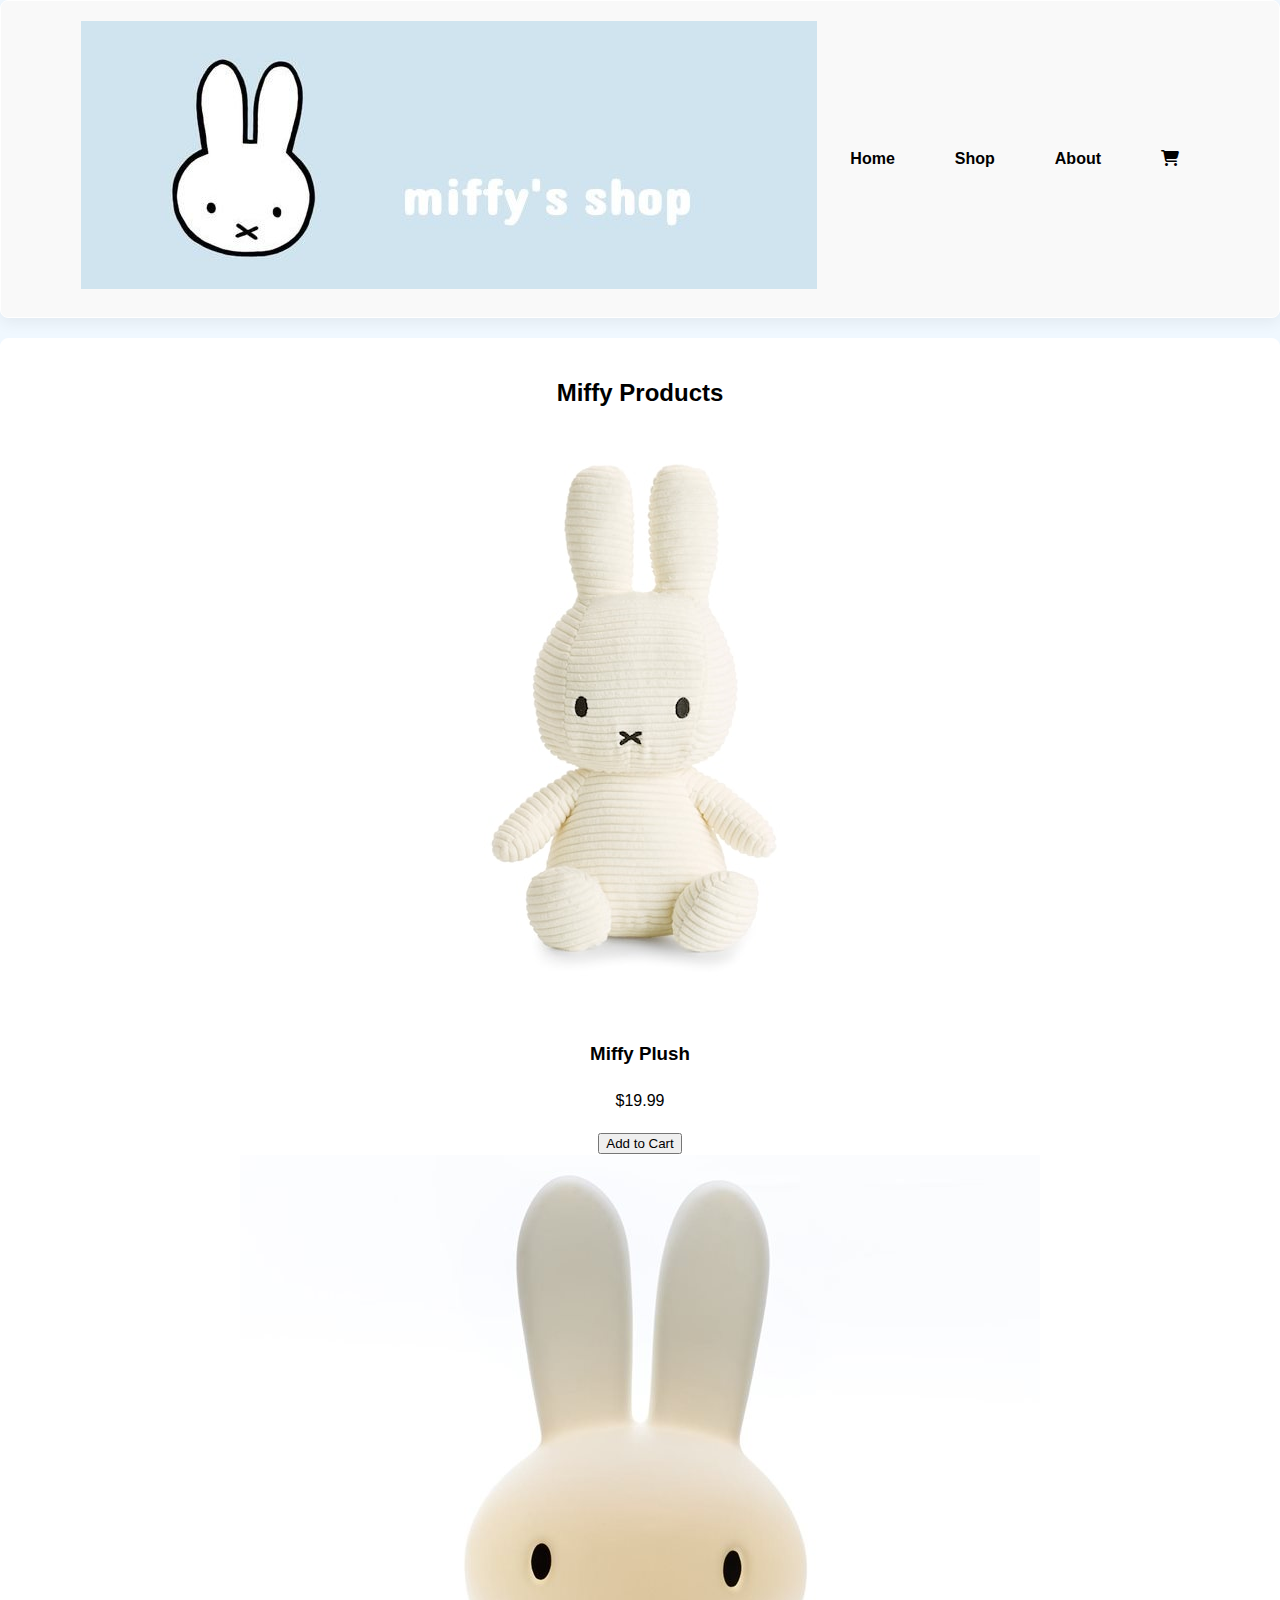
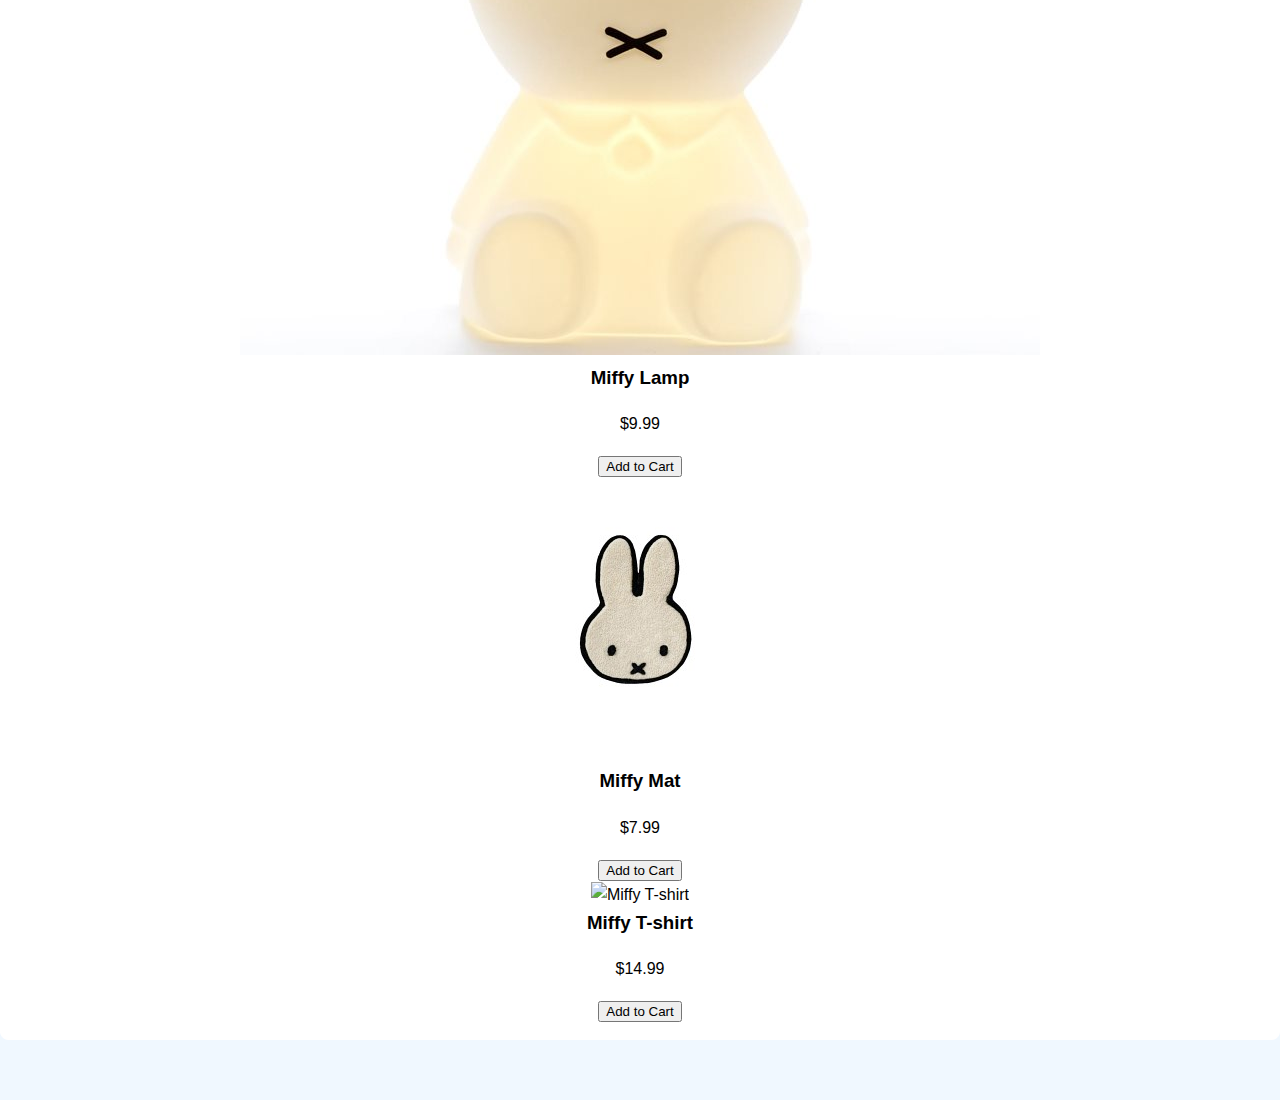
==== shop.html @ 46ff6d5c "addedshit" ====
<!DOCTYPE html>
<html lang="en">
<head>
    <meta charset="UTF-8">
    <meta name="viewport" content="width=device-width, initial-scale=1.0">
    <title>Miffy's Shop</title>
    <link rel="stylesheet" href="style.css">
    <!-- Font Awesome för ikoner -->
    <link href="https://cdnjs.cloudflare.com/ajax/libs/font-awesome/6.4.2/css/all.min.css" rel="stylesheet">
</head>
<body>
    
    <!-- Header -->
    <section id="header">
        <a href="#"><img src="bluemiffy.jpg" alt="Miffy Logo"></a>

        <nav>
            <ul id="navigation-bar">
                <li><a href="index.html">Home</a></li>
                <li><a href="shop.html">Shop</a></li>
                <li><a href="about.html">About</a></li>
                <li><a href="#"><i class="fas fa-shopping-cart"></i></a></li> <!-- Varukorgsikon -->
            </ul>
        </nav>
    </section>

    <section id="shop">
        <h2>Miffy Products</h2>
        <div id="product-list"></div>
    </section>

    

    <script src="script.js"></script>
</body>
</html>
---- style.css ----
body {
    margin: 0;
    font-family: Arial, Helvetica, sans-serif;
    line-height: 1.6;
    background-color: aliceblue;
    color: black;
    margin-bottom: 60px;
}

#header {
    display: flex;
    align-items: center;
    justify-content: space-between;
    padding: 20px 80px;
    box-shadow: 0 5px 15px rgba(0, 0, 0, 0.06);
    background-color: #f9f9f9;
    position: relative;
    height: auto;
}

#navigation-bar {
    display: flex; /* Gör navigationen till en flexbox */
    align-items: center; /* Centrerar länkarna vertikalt */
    justify-content: space-between; /* Jämnt utrymme mellan länkar */
    gap: 20px;
    list-style: none;
    margin: 0;
    padding: 0;
    width: 50%; /* Ge plats till navigeringen */
}

#navigation-bar a {
    text-decoration: none;
    color: black;
    font-size: 16px;
    font-weight: 600;
    transition: color 0.3s ease;
}

#navigation-bar li{
    list-style: none;
    padding: 0 20px;
}

#navigation-bar li a:hover{
    color: hsl(191, 67%, 77%);
}

#big-picture {
    background-image: url('miffy-back.jpg');
    width: 100%;
    height: 100vh; /* Fyll hela höjden på skärmen */
    background-size: contain; /* Bilden skalas så att den inte klipps bort */
    background-position: center center; /* Centrerar bilden både horisontellt och vertikalt */
    background-repeat: no-repeat; /* Förhindrar att bilden upprepas */
    
}


header h1 {
    margin: 0;
    padding: 0;
    font-size: 2.5em;
}

header h2 {
    margin: 0;
    padding: 0;
    font-size: 1.5em;
    font-weight: normal;
    text-align: center;
}


section {
    margin-bottom: 20px;
    padding: 15px;
    border: 1px solid hsl(0, 0%, 100%);
    border-radius: 8px;
    background-color: #ffff;
    text-align: center;
}

.highlight {
    color: red; 
}

.Welcome_color {
    color: hwb(197 57% 12% / 0.78);
}

#miffy_plush {
    float: left;  
    margin-right: 20px;  
    width: 200px;  
}

#miffy_lamp {
    float: right;  
    margin-right: 20px;  
    width: 200px;  
}

section h3 {
    margin-top: 0;
    padding: 0;
}


body.light-theme {
    background-color: white;
    color: black;

}

body.dark-theme {
    background-color: #1e1e1e;
    color: #f4f4f9;

}
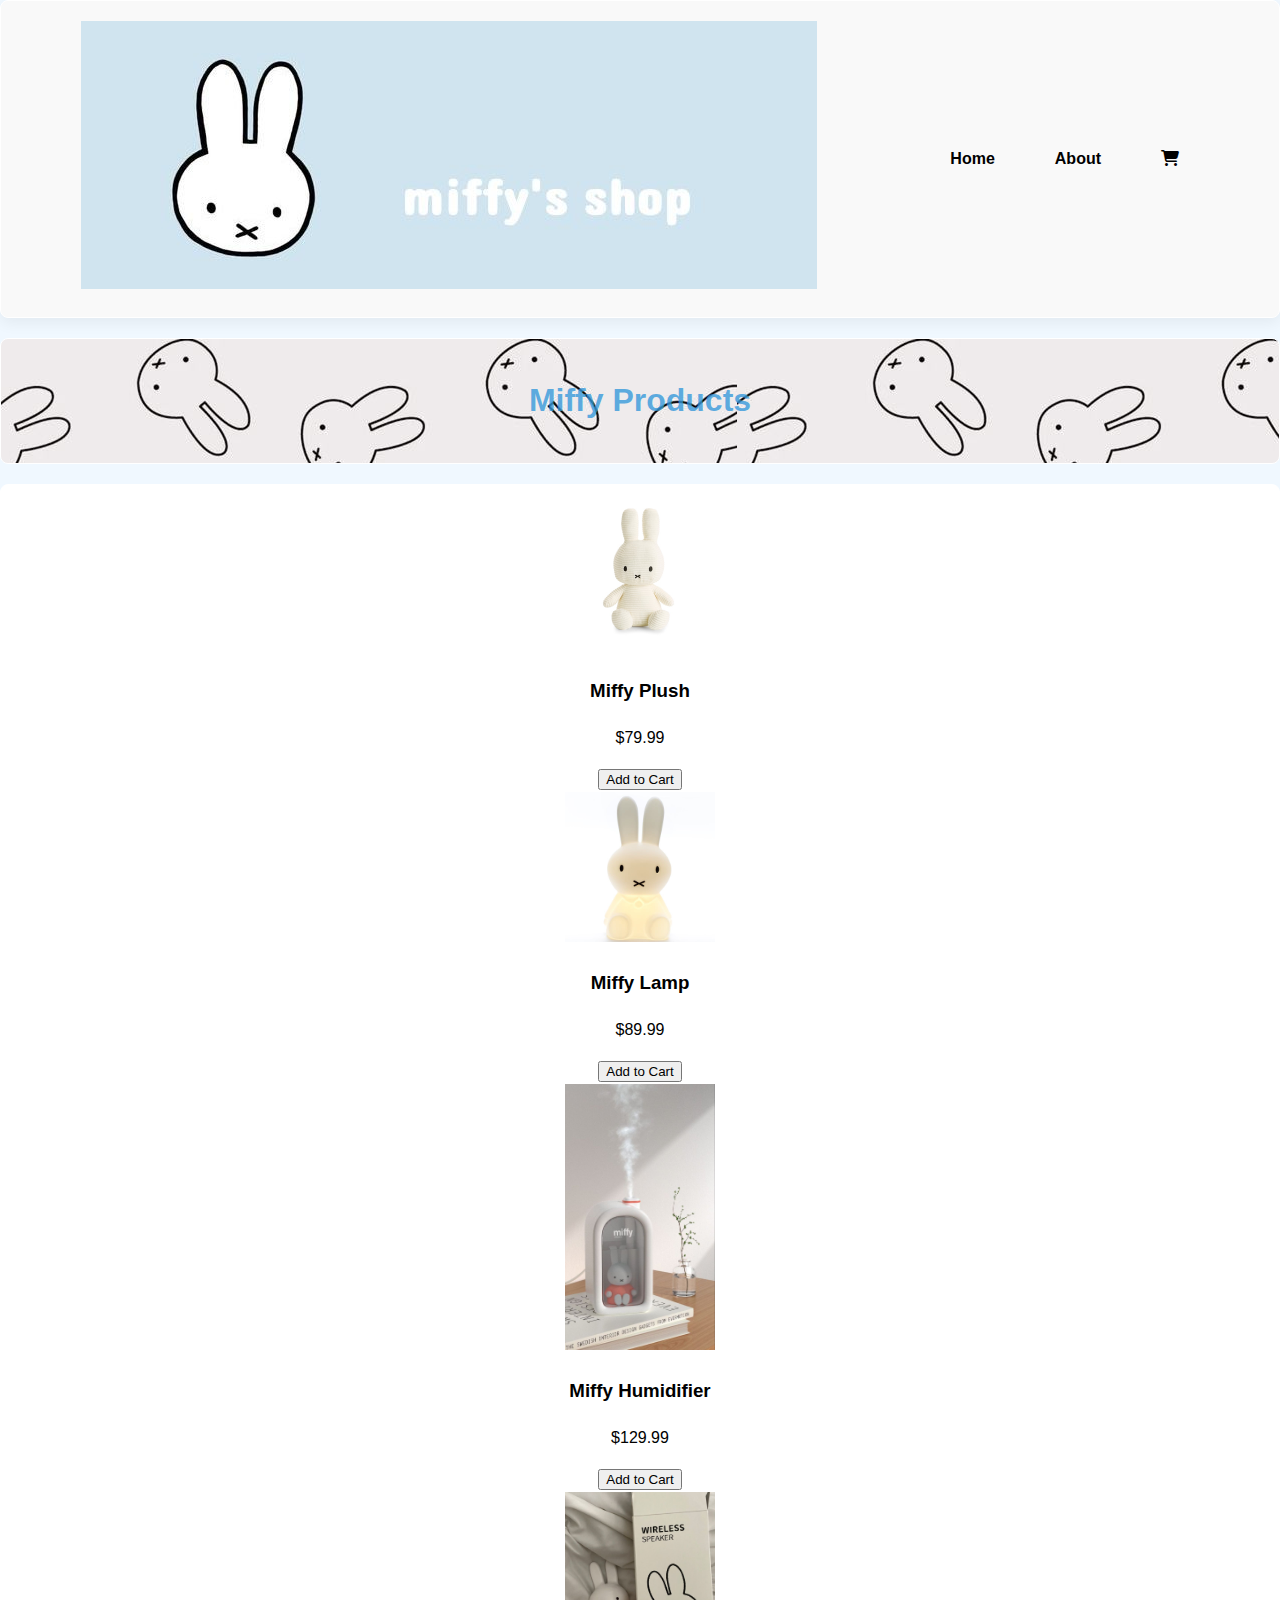
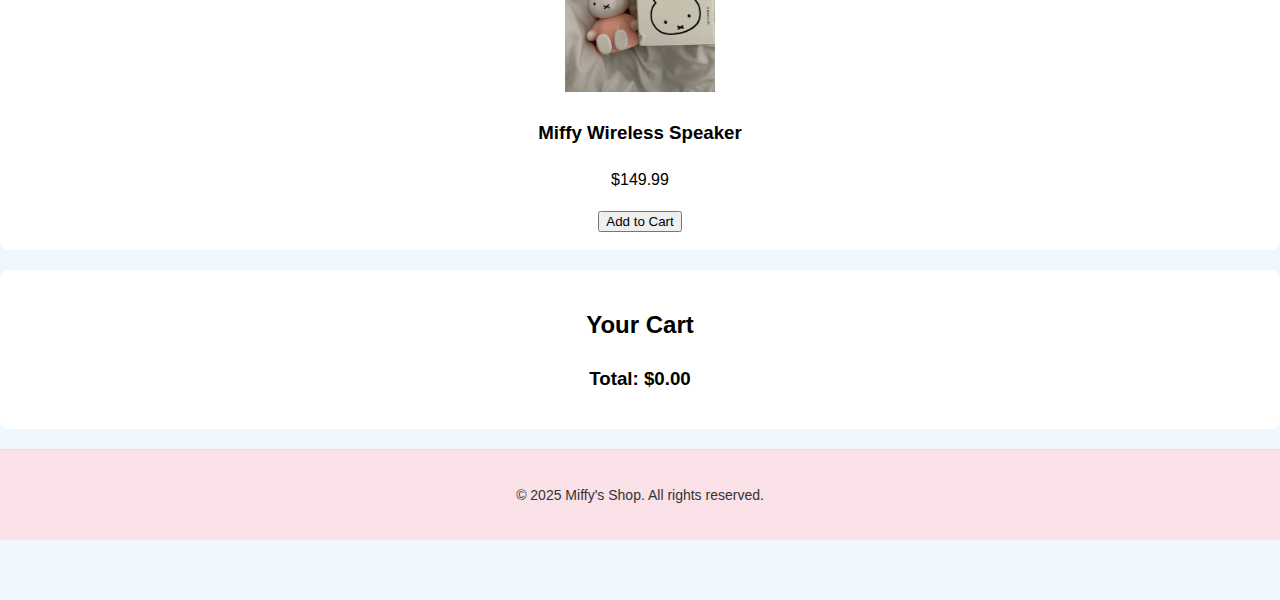
==== commit 6c8ab507: "new" ====
--- a/shop.html
+++ b/shop.html
@@ -4,9 +4,9 @@
     <meta charset="UTF-8">
     <meta name="viewport" content="width=device-width, initial-scale=1.0">
     <title>Miffy's Shop</title>
+    <!-- Font Awesome för ikon -->
+    <link rel="stylesheet" href="https://cdnjs.cloudflare.com/ajax/libs/font-awesome/6.4.2/css/all.min.css"/>
     <link rel="stylesheet" href="style.css">
-    <!-- Font Awesome för ikoner -->
-    <link href="https://cdnjs.cloudflare.com/ajax/libs/font-awesome/6.4.2/css/all.min.css" rel="stylesheet">
 </head>
 <body>
     
@@ -17,20 +17,34 @@
         <nav>
             <ul id="navigation-bar">
                 <li><a href="index.html">Home</a></li>
-                <li><a href="shop.html">Shop</a></li>
                 <li><a href="about.html">About</a></li>
-                <li><a href="#"><i class="fas fa-shopping-cart"></i></a></li> <!-- Varukorgsikon -->
+                <!-- Shop-ikon i menyn, valfritt -->
+                <li><a href="#"><i class="fas fa-shopping-cart"></i></a></li>
             </ul>
         </nav>
     </section>
 
-    <section id="shop">
-        <h2>Miffy Products</h2>
+    <!-- Produktsektion -->
+    <section id="page-header" class="about-header">
+        <h1><span class="bigText">Miffy Products</span></h1>
+    </section>
+
+    <section id="product-container">
         <div id="product-list"></div>
     </section>
+    
+    <!-- Cart längst ner -->
+    <section id="bottom-cart">
+        <h2>Your Cart</h2>
+        <div id="cart-items"></div>
+        <h3 id="cart-total">Total: $0.00</h3>
+    </section>
 
-    
+    <footer id="site-footer">
+        <p>&copy; 2025 Miffy's Shop. All rights reserved.</p>
+    </footer>
 
-    <script src="script.js"></script>
+    <script src="site.js"></script>
 </body>
 </html>
+
--- a/style.css
+++ b/style.css
@@ -1,10 +1,10 @@
 body {
     margin: 0;
+    padding-bottom: 60px; /* Bytt från margin-bottom */
     font-family: Arial, Helvetica, sans-serif;
     line-height: 1.6;
     background-color: aliceblue;
     color: black;
-    margin-bottom: 60px;
 }
 
 #header {
@@ -15,18 +15,15 @@
     box-shadow: 0 5px 15px rgba(0, 0, 0, 0.06);
     background-color: #f9f9f9;
     position: relative;
-    height: auto;
 }
 
 #navigation-bar {
-    display: flex; /* Gör navigationen till en flexbox */
-    align-items: center; /* Centrerar länkarna vertikalt */
-    justify-content: space-between; /* Jämnt utrymme mellan länkar */
+    display: flex; 
+    align-items: center; 
     gap: 20px;
     list-style: none;
     margin: 0;
     padding: 0;
-    width: 50%; /* Ge plats till navigeringen */
 }
 
 #navigation-bar a {
@@ -37,58 +34,67 @@
     transition: color 0.3s ease;
 }
 
-#navigation-bar li{
+#navigation-bar li {
     list-style: none;
     padding: 0 20px;
 }
 
-#navigation-bar li a:hover{
+#navigation-bar li a:hover {
     color: hsl(191, 67%, 77%);
 }
 
+/* Bakgrundsbild */
 #big-picture {
-    background-image: url('miffy-back.jpg');
-    width: 100%;
-    height: 100vh; /* Fyll hela höjden på skärmen */
-    background-size: contain; /* Bilden skalas så att den inte klipps bort */
-    background-position: center center; /* Centrerar bilden både horisontellt och vertikalt */
-    background-repeat: no-repeat; /* Förhindrar att bilden upprepas */
-    
+    background-image: url('miffy-back.jpg'); /* Se till att byta ut 'din-bild.jpg' till din faktiska bakgrundsbild */
+    background-size: contain;  /* Visar hela bilden utan att den beskärs */
+    background-repeat: no-repeat; /* Förhindrar upprepning */
+    background-position: center; /* Centrerar bilden */
+    background-attachment: fixed; /* Gör att bilden stannar vid scrollning */
+    height: 100vh; /* Anpassar sektionens höjd */
+    display: flex;
+    flex-direction: column;
+    align-items: center;
+    justify-content: center;
+    text-align: center;
 }
 
 
-header h1 {
+/* Rubriker */
+#header h1, #header h2 {
     margin: 0;
     padding: 0;
+}
+
+#header h1 {
     font-size: 2.5em;
 }
 
-header h2 {
-    margin: 0;
-    padding: 0;
+#header h2 {
     font-size: 1.5em;
     font-weight: normal;
     text-align: center;
 }
 
-
+/* Sektioner */
 section {
     margin-bottom: 20px;
     padding: 15px;
-    border: 1px solid hsl(0, 0%, 100%);
+    border: 1px solid #fff;
     border-radius: 8px;
     background-color: #ffff;
     text-align: center;
 }
 
+/* Färgändringar */
 .highlight {
     color: red; 
 }
 
 .Welcome_color {
-    color: hwb(197 57% 12% / 0.78);
+    color: rgba(52, 152, 219, 0.78); /* Bytt från hwb() */
 }
 
+/* Produktbilder */
 #miffy_plush {
     float: left;  
     margin-right: 20px;  
@@ -98,23 +104,60 @@
 #miffy_lamp {
     float: right;  
     margin-right: 20px;  
-    width: 200px;  
+    width: 100px; /* Minskad storlek */
 }
 
-section h3 {
-    margin-top: 0;
-    padding: 0;
+/* Alla produktbilder */
+.product img {
+    width: 150px;
+    height: auto;
 }
 
+/* Om sidan */
+#page-header.about-header {
+    background-image: url("miffy_about.jpg");
+}
 
+.bigText {
+    color: rgba(52, 152, 219, 0.78); 
+}
+
+#about-head {
+    display: flex;
+    align-items: center;
+}
+
+#about-head img {
+    width: 50%;
+    height: auto;
+}
+
+#contacts {
+    font-family: "sans-serif", sans-serif; 
+    font-size: 16px;
+    color: hsl(191, 67%, 77%);
+}
+
+/* Dark Mode */
 body.light-theme {
     background-color: white;
     color: black;
-
 }
 
 body.dark-theme {
     background-color: #1e1e1e;
     color: #f4f4f9;
+}
 
-}+
+#site-footer {
+    background-color: hwb(344 88% 2%);   /* Bakgrundsfärg */
+    padding: 20px;              /* Utrymme runtom */
+    text-align: center;         /* Centrera innehållet */
+    color: #333;                /* Textfärg */
+    border-top: 1px solid #ddd; /* Tunn linje överst */
+    font-size: 14px;            /* Justera textstorlek */
+}
+
+
+
